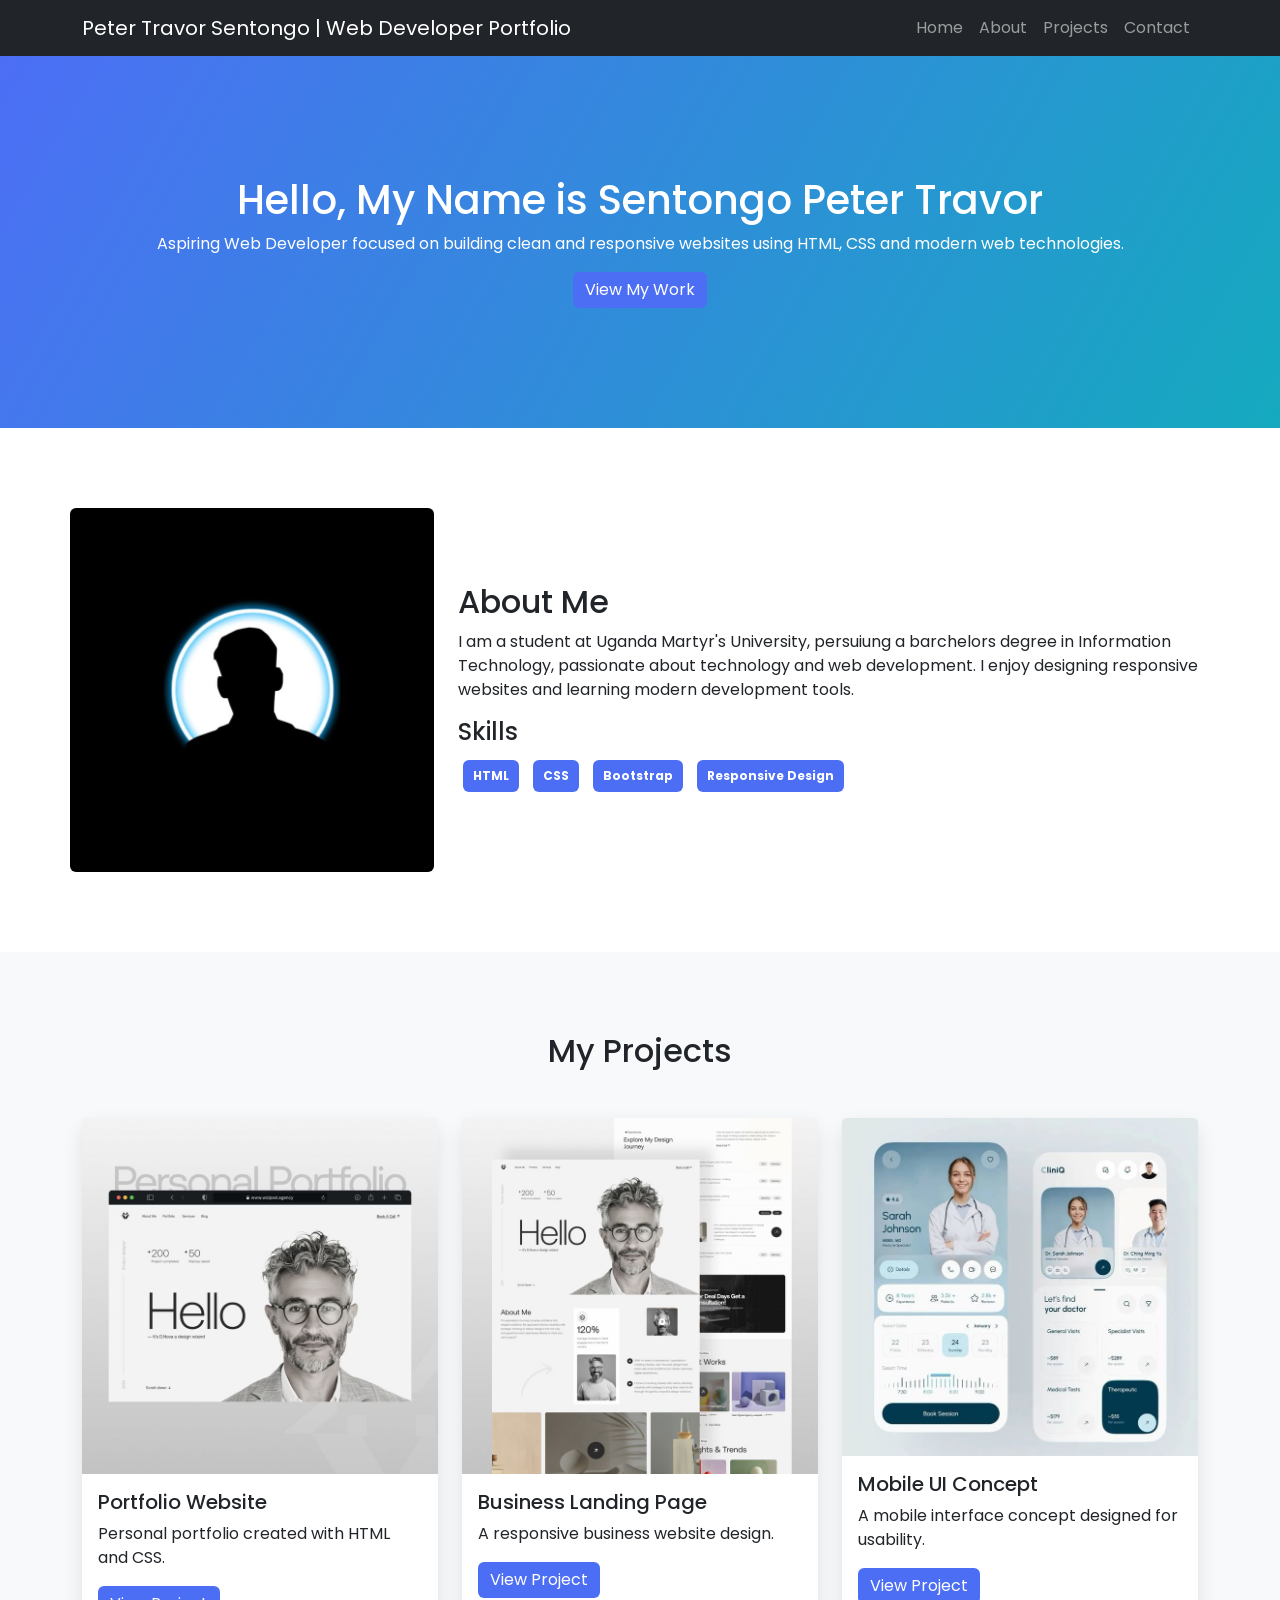
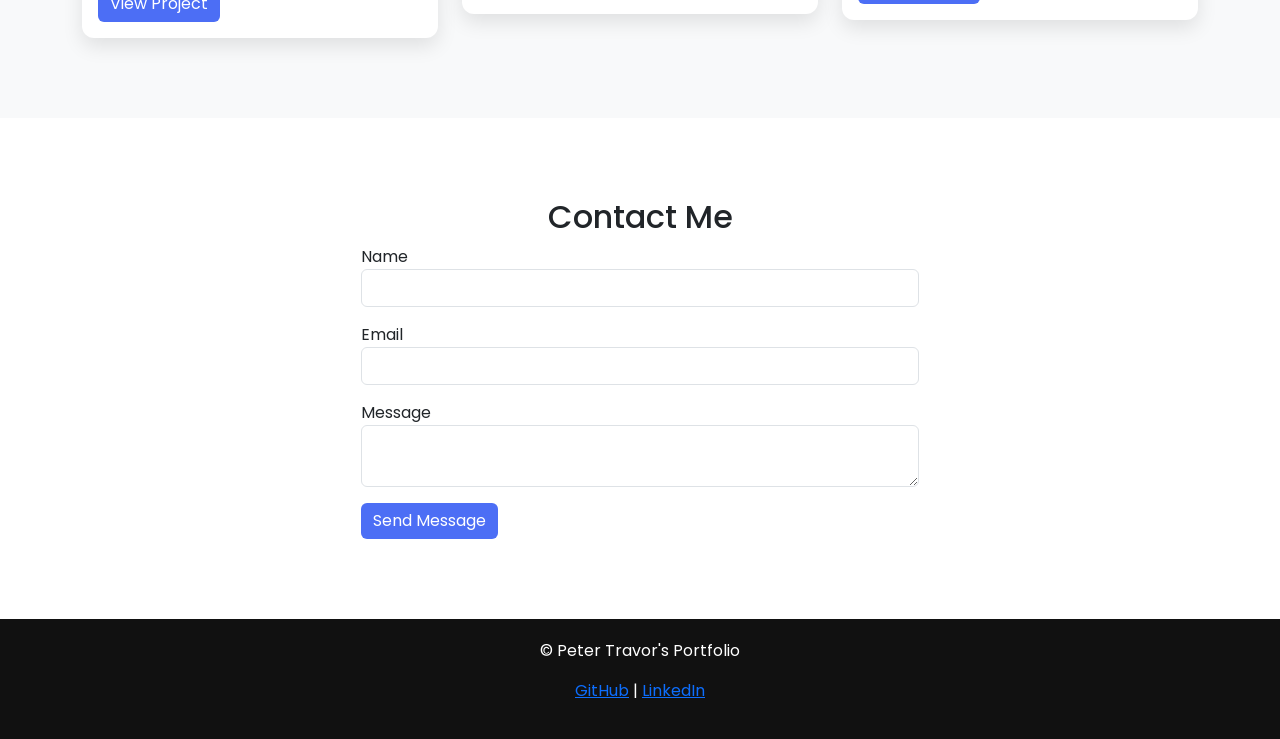
==== index.html @ 173f66b2 "Initial commit" ====
<!DOCTYPE html>
<html lang="en">

<head>

    <meta charset="UTF-8">
    <meta name="viewport" content="width=device-width, initial-scale=1.0">

    <title>MY PORTFOLIO</title>

    <link href="https://cdn.jsdelivr.net/npm/bootstrap@5.3.2/dist/css/bootstrap.min.css" rel="stylesheet">

    <link rel="stylesheet" href="styles.css">

    <link href="https://fonts.googleapis.com/css2?family=Poppins:wght@300;400;600&display=swap" rel="stylesheet">

</head>

<body>

    <nav class="navbar navbar-expand-lg navbar-dark bg-dark">

        <div class="container">

            <a class="navbar-brand" href="#">Peter Travor Sentongo | Web Developer Portfolio</a>

            <button class="navbar-toggler" type="button" data-bs-toggle="collapse" data-bs-target="#navMenu">
            <span class="navbar-toggler-icon"></span>
            </button>

            <div class="collapse navbar-collapse" id="navMenu">

                <ul class="navbar-nav ms-auto">

                    <li class="nav-item"><a class="nav-link" href="#home">Home</a></li>

                    <li class="nav-item"><a class="nav-link" href="#about">About</a></li>

                    <li class="nav-item"><a class="nav-link" href="#projects">Projects</a></li>

                    <li class="nav-item"><a class="nav-link" href="#contact">Contact</a></li>

                </ul>

            </div>

        </div>

    </nav>

    <section id="home" class="hero text-center">

        <div class="container">

            <h1>Hello, My Name is Sentongo Peter Travor</h1>

            <p>Aspiring Web Developer focused on building
                clean and responsive websites using
                HTML, CSS and modern web technologies.</p>

            <a href="#projects" class="btn btn-primary">View My Work</a>

        </div>

    </section>

    <section id="about" class="container section">

        <div class="row align-items-center">

            <div class="col-md-4">

                <img src="portfoliopf.jpg" class="img-fluid rounded">

            </div>

            <div class="col-md-8">

                <h2>About Me</h2>

                <p>
                I am a student at Uganda Martyr's University, persuiung a barchelors degree in Information Technology, passionate about technology and web development. 
                I enjoy designing responsive websites and learning modern development tools.
                </p>

                <h4>Skills</h4>
                <span class="badge skill">HTML</span>
                <span class="badge skill">CSS</span>
                <span class="badge skill">Bootstrap</span>
                <span class="badge skill">Responsive Design</span>

            </div>

        </div>

    </section>

    <section id="projects" class="section bg-light">

        <div class="container">

            <h2 class="text-center mb-5">My Projects</h2>

            <div class="row">

                <div class="col-md-4">

                    <div class="card project-card">

                        <img src="websitepw.jpg" class="card-img-top">

                        <div class="card-body">

                            <h5>Portfolio Website</h5>

                            <p>Personal portfolio created with HTML and CSS.</p>

                            <a href="#" class="btn btn-primary">View Project</a>

                        </div>

                    </div>

                </div>


                <div class="col-md-4">

                    <div class="card project-card">

                        <img src="businessblw.jpg" class="card-img-top">

                        <div class="card-body">

                            <h5>Business Landing Page</h5>

                            <p>A responsive business website design.</p>

                            <a href="#" class="btn btn-primary">View Project</a>

                        </div>

                    </div>

                </div>


                <div class="col-md-4">

                    <div class="card project-card">

                        <img src="mobileui3.jpg" class="card-img-top">

                        <div class="card-body">

                        <h5>Mobile UI Concept</h5>

                        <p>A mobile interface concept designed for usability.</p>

                        <a href="#" class="btn btn-primary">View Project</a>

                    </div>

                </div>

            </div>

        </div>

    </section>

    <section id="contact" class="container section">

        <h2 class="text-center">Contact Me</h2>

        <div class="row justify-content-center">

            <div class="col-md-6">

                <form>

                    <div class="mb-3">

                        <label>Name</label>

                        <input type="text" class="form-control">

                    </div>

                    <div class="mb-3">

                        <label>Email</label>

                        <input type="email" class="form-control">

                    </div>

                        <div class="mb-3">

                        <label>Message</label>

                        <textarea class="form-control"></textarea>

                    </div>

                    <button class="btn btn-primary">Send Message</button>

                </form>

            </div>

        </div>

    </section>

    <footer class="footer text-center">

        <p>© Peter Travor's Portfolio</p>

        <p>

            <a href="#">GitHub</a> |
            <a href="#">LinkedIn</a>

        </p>

    </footer>

</body>

</html>
---- styles.css ----
body{
font-family:'Poppins',sans-serif;
}

.hero{
padding:120px 0;
background:linear-gradient(120deg,#4c6ef5,#15aabf);
color:white;
}

.section{
padding:80px 0;
}

.skill{
background:#4c6ef5;
margin:5px;
padding:10px;
}

.project-card{
border:none;
border-radius:12px;
box-shadow:0 8px 20px rgba(0,0,0,0.1);
transition:transform 0.3s;
}

.project-card:hover{
transform:translateY(-10px);
}

.footer{
background:#111;
color:white;
padding:20px;
}

.btn-primary{
background:#4c6ef5;
border:none;
}

.btn-primary:hover{
background:#364fc7;
}
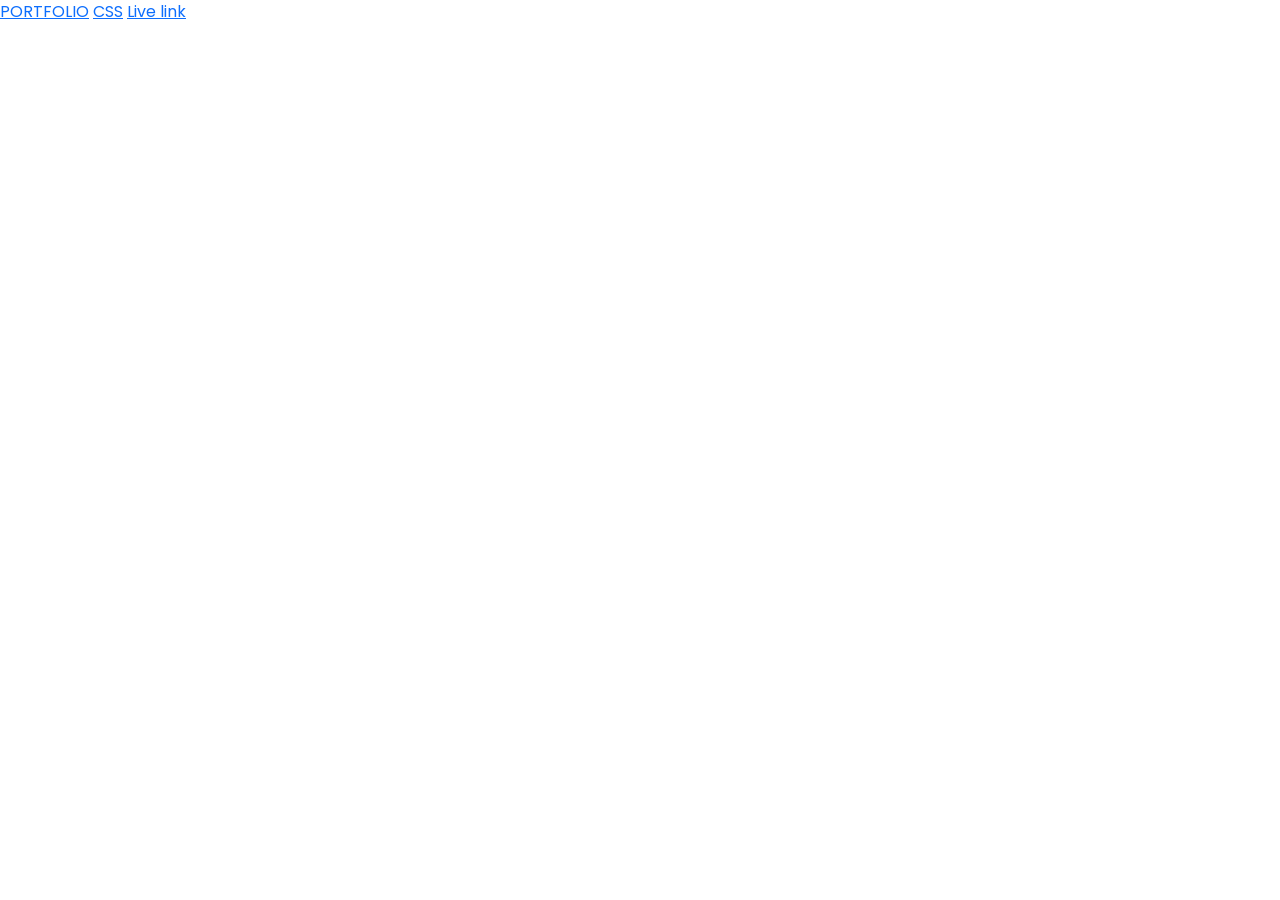
==== commit 46497de5: "pages updates" ====
--- a/index.html
+++ b/index.html
@@ -1,231 +1,20 @@
 <!DOCTYPE html>
 <html lang="en">
+<head>
+    <link href="https://cdn.jsdelivr.net/npm/bootstrap@5.3.2/dist/css/bootstrap.min.css" rel="stylesheet">
 
-<head>
+    <link rel="stylesheet" href="styles.css">
+    <link href="https://fonts.googleapis.com/css2?family=Poppins:wght@300;400;600&display=swap" rel="stylesheet">
 
     <meta charset="UTF-8">
     <meta name="viewport" content="width=device-width, initial-scale=1.0">
-
-    <title>MY PORTFOLIO</title>
-
-    <link href="https://cdn.jsdelivr.net/npm/bootstrap@5.3.2/dist/css/bootstrap.min.css" rel="stylesheet">
-
-    <link rel="stylesheet" href="styles.css">
-
-    <link href="https://fonts.googleapis.com/css2?family=Poppins:wght@300;400;600&display=swap" rel="stylesheet">
-
+    <title> Sentongo Peter Travor - All my work links in one</title>
 </head>
-
 <body>
-
-    <nav class="navbar navbar-expand-lg navbar-dark bg-dark">
-
-        <div class="container">
-
-            <a class="navbar-brand" href="#">Peter Travor Sentongo | Web Developer Portfolio</a>
-
-            <button class="navbar-toggler" type="button" data-bs-toggle="collapse" data-bs-target="#navMenu">
-            <span class="navbar-toggler-icon"></span>
-            </button>
-
-            <div class="collapse navbar-collapse" id="navMenu">
-
-                <ul class="navbar-nav ms-auto">
-
-                    <li class="nav-item"><a class="nav-link" href="#home">Home</a></li>
-
-                    <li class="nav-item"><a class="nav-link" href="#about">About</a></li>
-
-                    <li class="nav-item"><a class="nav-link" href="#projects">Projects</a></li>
-
-                    <li class="nav-item"><a class="nav-link" href="#contact">Contact</a></li>
-
-                </ul>
-
-            </div>
-
-        </div>
-
-    </nav>
-
-    <section id="home" class="hero text-center">
-
-        <div class="container">
-
-            <h1>Hello, My Name is Sentongo Peter Travor</h1>
-
-            <p>Aspiring Web Developer focused on building
-                clean and responsive websites using
-                HTML, CSS and modern web technologies.</p>
-
-            <a href="#projects" class="btn btn-primary">View My Work</a>
-
-        </div>
-
-    </section>
-
-    <section id="about" class="container section">
-
-        <div class="row align-items-center">
-
-            <div class="col-md-4">
-
-                <img src="portfoliopf.jpg" class="img-fluid rounded">
-
-            </div>
-
-            <div class="col-md-8">
-
-                <h2>About Me</h2>
-
-                <p>
-                I am a student at Uganda Martyr's University, persuiung a barchelors degree in Information Technology, passionate about technology and web development. 
-                I enjoy designing responsive websites and learning modern development tools.
-                </p>
-
-                <h4>Skills</h4>
-                <span class="badge skill">HTML</span>
-                <span class="badge skill">CSS</span>
-                <span class="badge skill">Bootstrap</span>
-                <span class="badge skill">Responsive Design</span>
-
-            </div>
-
-        </div>
-
-    </section>
-
-    <section id="projects" class="section bg-light">
-
-        <div class="container">
-
-            <h2 class="text-center mb-5">My Projects</h2>
-
-            <div class="row">
-
-                <div class="col-md-4">
-
-                    <div class="card project-card">
-
-                        <img src="websitepw.jpg" class="card-img-top">
-
-                        <div class="card-body">
-
-                            <h5>Portfolio Website</h5>
-
-                            <p>Personal portfolio created with HTML and CSS.</p>
-
-                            <a href="#" class="btn btn-primary">View Project</a>
-
-                        </div>
-
-                    </div>
-
-                </div>
-
-
-                <div class="col-md-4">
-
-                    <div class="card project-card">
-
-                        <img src="businessblw.jpg" class="card-img-top">
-
-                        <div class="card-body">
-
-                            <h5>Business Landing Page</h5>
-
-                            <p>A responsive business website design.</p>
-
-                            <a href="#" class="btn btn-primary">View Project</a>
-
-                        </div>
-
-                    </div>
-
-                </div>
-
-
-                <div class="col-md-4">
-
-                    <div class="card project-card">
-
-                        <img src="mobileui3.jpg" class="card-img-top">
-
-                        <div class="card-body">
-
-                        <h5>Mobile UI Concept</h5>
-
-                        <p>A mobile interface concept designed for usability.</p>
-
-                        <a href="#" class="btn btn-primary">View Project</a>
-
-                    </div>
-
-                </div>
-
-            </div>
-
-        </div>
-
-    </section>
-
-    <section id="contact" class="container section">
-
-        <h2 class="text-center">Contact Me</h2>
-
-        <div class="row justify-content-center">
-
-            <div class="col-md-6">
-
-                <form>
-
-                    <div class="mb-3">
-
-                        <label>Name</label>
-
-                        <input type="text" class="form-control">
-
-                    </div>
-
-                    <div class="mb-3">
-
-                        <label>Email</label>
-
-                        <input type="email" class="form-control">
-
-                    </div>
-
-                        <div class="mb-3">
-
-                        <label>Message</label>
-
-                        <textarea class="form-control"></textarea>
-
-                    </div>
-
-                    <button class="btn btn-primary">Send Message</button>
-
-                </form>
-
-            </div>
-
-        </div>
-
-    </section>
-
-    <footer class="footer text-center">
-
-        <p>© Peter Travor's Portfolio</p>
-
-        <p>
-
-            <a href="#">GitHub</a> |
-            <a href="#">LinkedIn</a>
-
-        </p>
-
-    </footer>
-
+    
+    <a href="portfolio.html">PORTFOLIO</a>
+    <a href="styles.css">CSS</a>
+    <a href="https://predatoron.github.io/Sentongo-Peter-Travor-portfolio/">Live link</a>
+    
 </body>
-
 </html>
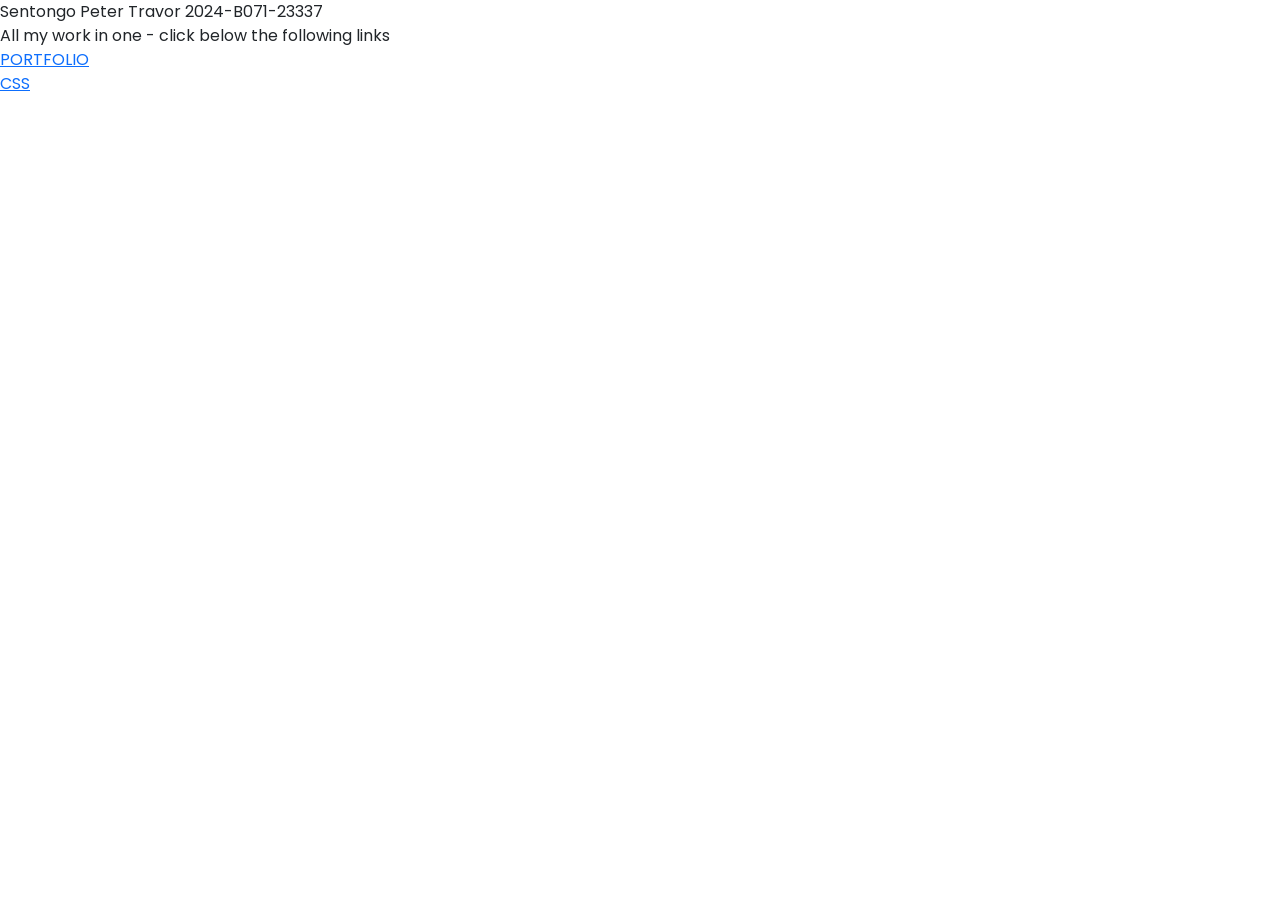
==== commit d29876fe: "pages" ====
--- a/index.html
+++ b/index.html
@@ -8,13 +8,15 @@
 
     <meta charset="UTF-8">
     <meta name="viewport" content="width=device-width, initial-scale=1.0">
-    <title> Sentongo Peter Travor - All my work links in one</title>
+    <title> Sentongo Peter Travor</title>
 </head>
 <body>
+    <div>Sentongo Peter Travor 2024-B071-23337 </div> 
+    <div>All my work in one - click below the following links</div>
     
     <a href="portfolio.html">PORTFOLIO</a>
-    <a href="styles.css">CSS</a>
-    <a href="https://predatoron.github.io/Sentongo-Peter-Travor-portfolio/">Live link</a>
-    
+    <div>
+        <a href="styles.css">CSS</a>
+    </div>
 </body>
 </html>
